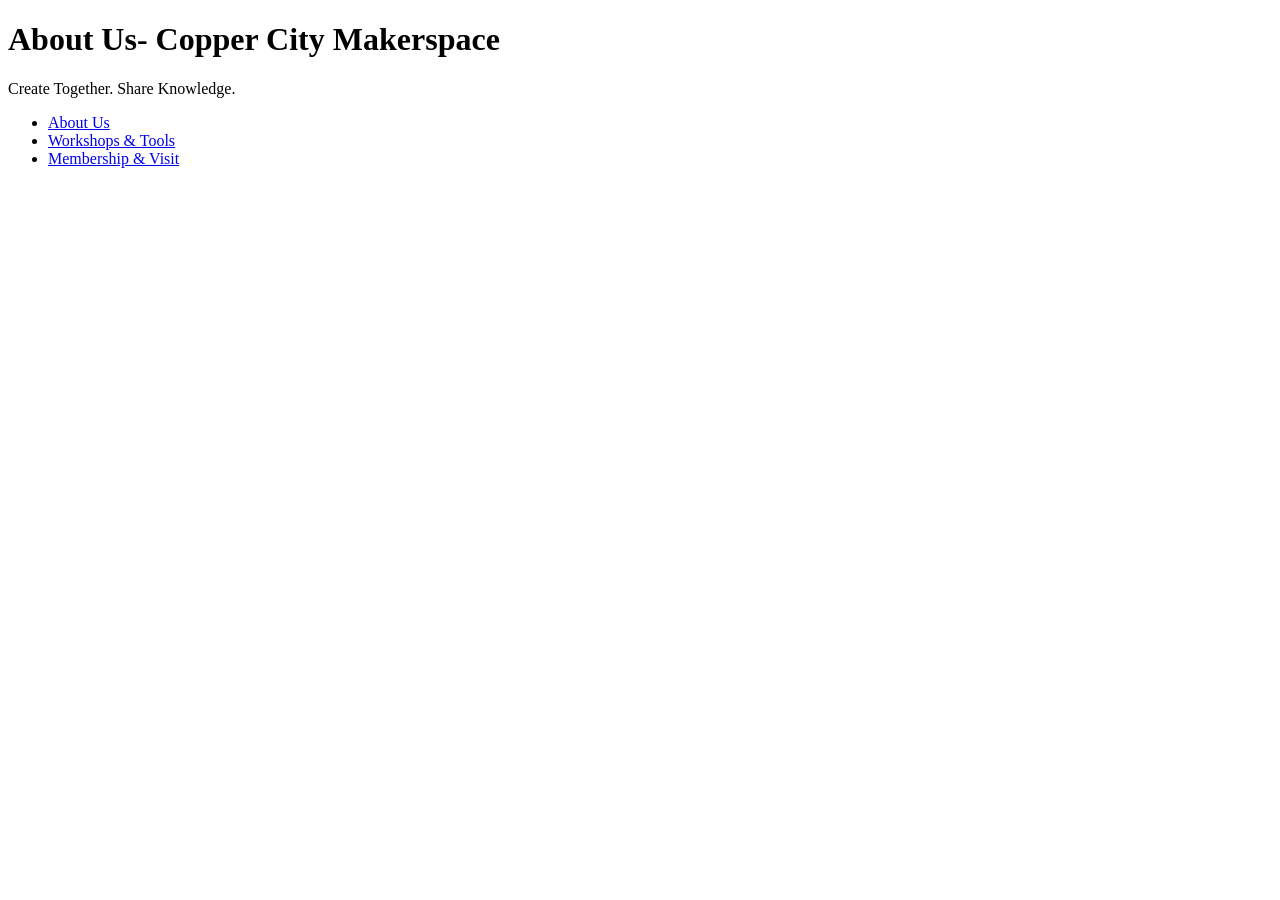
==== about.html @ 48b79754 "Added  new pages" ====
<!DOCTYPE html>
<html lang="en">
<head>
    <meta charset="UTF-8">
    <meta name="viewport" content="width=device-width, initial-scale=1.0">
    <title>About- Copper City Makerspace</title>
</head>
<body>
    <header>
        <h1>About Us- Copper City Makerspace</h1>
        <p>Create Together. Share Knowledge.</p>
    </header>
    <ul>
        <li><a href="about.html">About Us</a></li>
        <li><a href="workshops.html">Workshops & Tools</a></li>
        <li><a href="memberships.html">Membership & Visit</a></li>
    </ul>
</body>
</html>
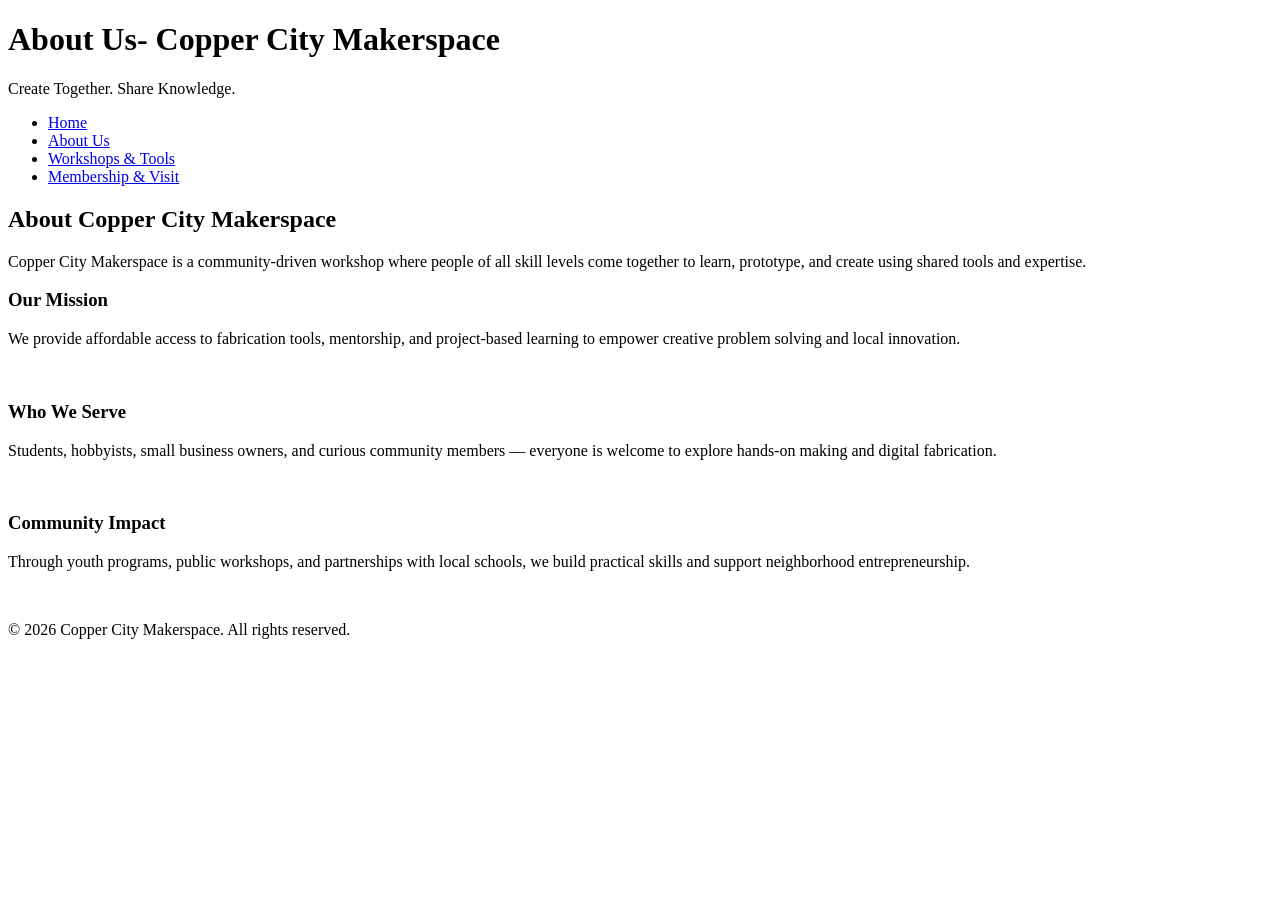
==== commit c0d7fd49: "next iteration of html complete" ====
--- a/about.html
+++ b/about.html
@@ -3,6 +3,7 @@
 <head>
     <meta charset="UTF-8">
     <meta name="viewport" content="width=device-width, initial-scale=1.0">
+    <link rel="stylesheet" href="styles.css">
     <title>About- Copper City Makerspace</title>
 </head>
 <body>
@@ -11,9 +12,36 @@
         <p>Create Together. Share Knowledge.</p>
     </header>
     <ul>
+        <li><a href="index.html">Home</a></li>
         <li><a href="about.html">About Us</a></li>
         <li><a href="workshops.html">Workshops & Tools</a></li>
         <li><a href="memberships.html">Membership & Visit</a></li>
     </ul>
+<main>
+    <section id="about">
+        <h2>About Copper City Makerspace</h2>
+        <p>Copper City Makerspace is a community-driven workshop where people of all skill levels come together to learn, prototype, and create using shared tools and expertise.</p>
+        <div class="card-row">
+            <section>
+                <h3>Our Mission</h3>
+                <p>We provide affordable access to fabrication tools, mentorship, and project-based learning to empower creative problem solving and local innovation.</p>
+                <img src="images/engineering.jpg" alt="" width="300">
+            </section>
+            <section>
+                <h3>Who We Serve</h3>
+                <p>Students, hobbyists, small business owners, and curious community members — everyone is welcome to explore hands-on making and digital fabrication.</p>
+                <img src="images/ideation.jpg" alt="" width="300">
+            </section>
+            <section>
+                <h3>Community Impact</h3>
+                <p>Through youth programs, public workshops, and partnerships with local schools, we build practical skills and support neighborhood entrepreneurship.</p>
+                <img src="images/storytelling.jpg" alt="" width="300">
+            </section>
+        </div>
+    </section>
+</main>
+<footer>
+    <p>&copy; 2026 Copper City Makerspace. All rights reserved.</p>
+</footer>
 </body>
 </html>
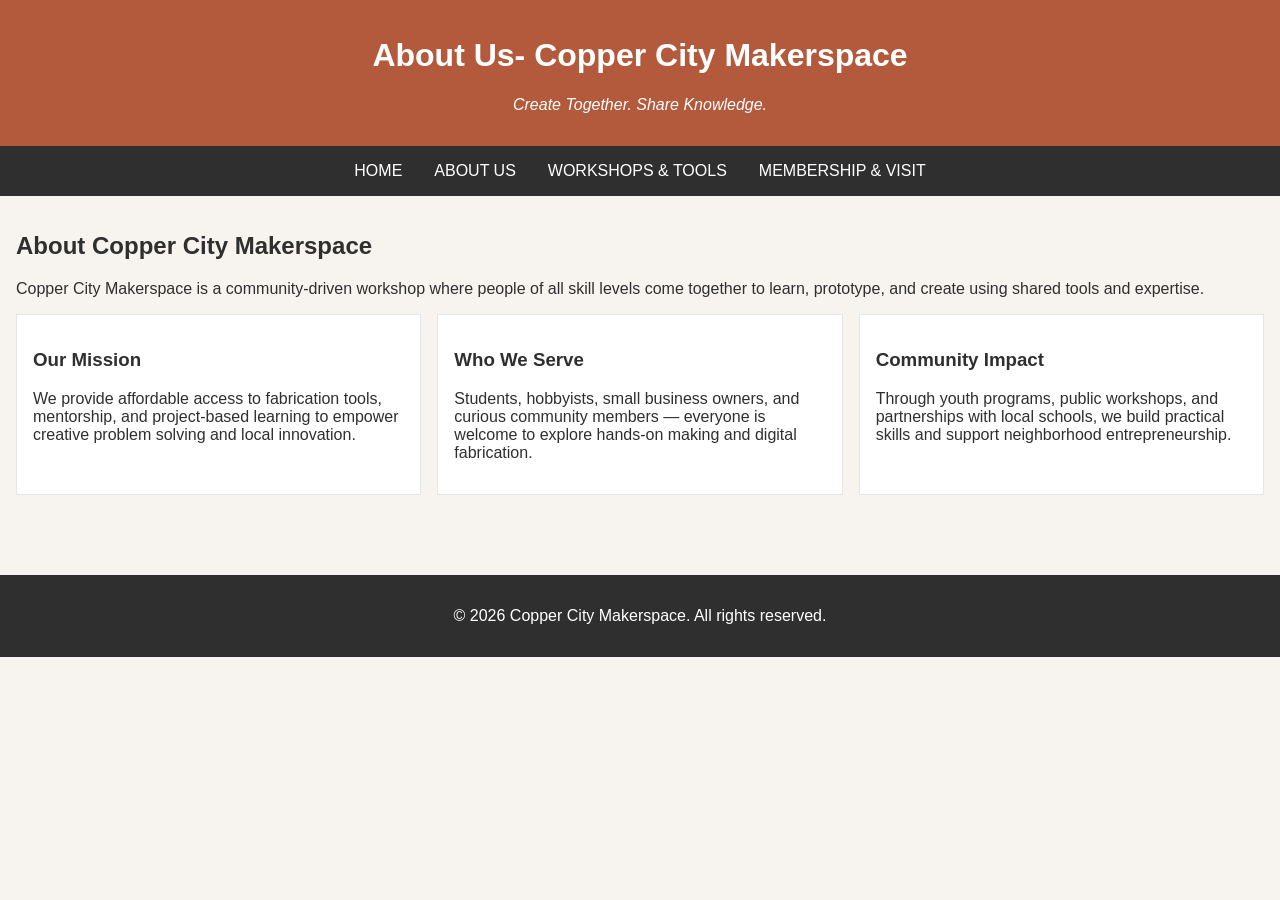
==== commit 71ed264c: "fixed my code" ====
--- a/about.html
+++ b/about.html
@@ -11,12 +11,14 @@
         <h1>About Us- Copper City Makerspace</h1>
         <p>Create Together. Share Knowledge.</p>
     </header>
+<nav>
     <ul>
         <li><a href="index.html">Home</a></li>
         <li><a href="about.html">About Us</a></li>
         <li><a href="workshops.html">Workshops & Tools</a></li>
         <li><a href="memberships.html">Membership & Visit</a></li>
     </ul>
+</nav>
 <main>
     <section id="about">
         <h2>About Copper City Makerspace</h2>
--- a/styles.css
+++ b/styles.css
@@ -0,0 +1,121 @@
+/* =====  CSS by Christina Carrasquilla, updated by Khaydarkhodjaev =====  */
+
+/* ===== Color Palette 
+
+Copper:#B35A3C
+Charcoal:#2F2F2F
+Light Background:#F7F4EF
+Card Background:#FFFFFF
+Soft Gold:#D9A441
+Border:#E5E5E5
+
+===== */
+
+/* ===== GLOBAL (Base) Styles ===== */
+
+body {
+    font-family: Arial, sans-serif;
+    margin: 0;
+    background-color: #F7F4EF;
+    color: #2F2F2F;
+    display:grid;
+    grid-template-columns: 1fr;
+}
+
+header {
+    background-color: #B35A3C;
+    color: white;
+    text-align: center;
+    padding: 1rem;
+}
+
+header img {
+    margin-top: 0.5rem;
+}
+header p {
+    font-style:italic;
+}
+nav {
+    background-color: #2F2F2F;
+    padding:.5rem;
+}
+
+nav ul {
+    list-style: none;
+    margin: 0;
+    padding: 0;
+}
+
+nav a {
+    color: white;
+    text-decoration: none;
+    padding: 0.5rem;
+    display: inline-block;
+    text-transform:uppercase;
+}
+
+nav a:hover {
+    background-color: #B35A3C;
+}
+
+main {
+    padding: 1rem;
+}
+main a {
+    background-color: #d9a441;
+    color: #2F2F2F;
+    text-decoration: none;
+    padding: 0.5rem;
+    display: inline-block;
+    text-transform:uppercase;
+}
+
+main a:hover {
+    background-color: #B35A3C;
+    color: white;
+}
+section {
+    margin-bottom: 2rem;
+}
+
+.card-row section {
+    background-color: white;
+    border: 1px solid #E5E5E5;
+    padding: 1rem;
+}
+
+img {
+    display: block;
+    margin-top: 0.5rem;
+    max-width: 100%;
+}
+
+aside {
+    background-color: #D9A441;
+    padding: 1rem;
+    margin: 1rem;
+}
+
+footer {
+    background-color: #2F2F2F;
+    color: white;
+    text-align: center;
+    padding: 1rem;
+}
+/* ===== MEDIA QUERIES (MEDIUM  ===== */
+@MEDIA SCREEN and (min-width:817px){
+    nav ul {
+        display: flex;
+        justify-content: center;
+        gap: 1rem;
+}
+
+.card-row {
+    display: flex;
+    gap: 1rem;
+}
+
+.card-row section {
+    width: 30%;
+}
+}
